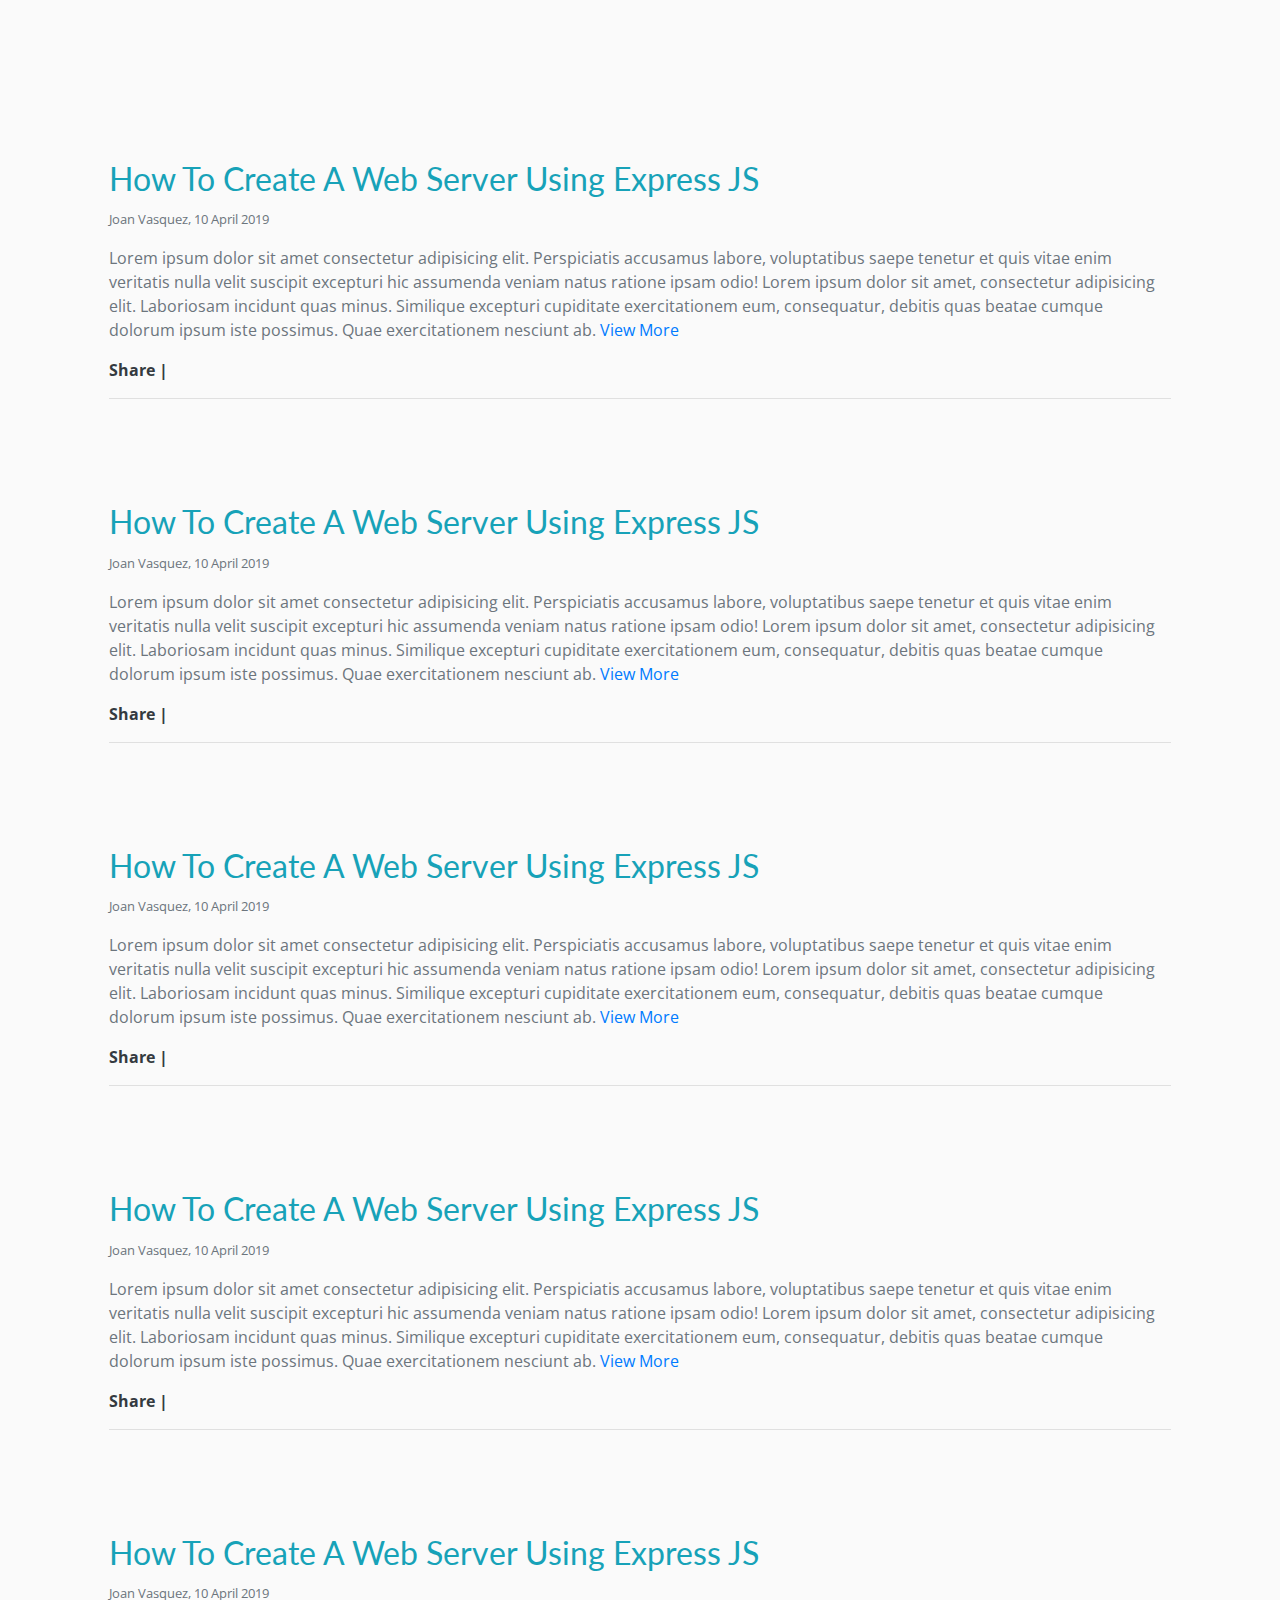
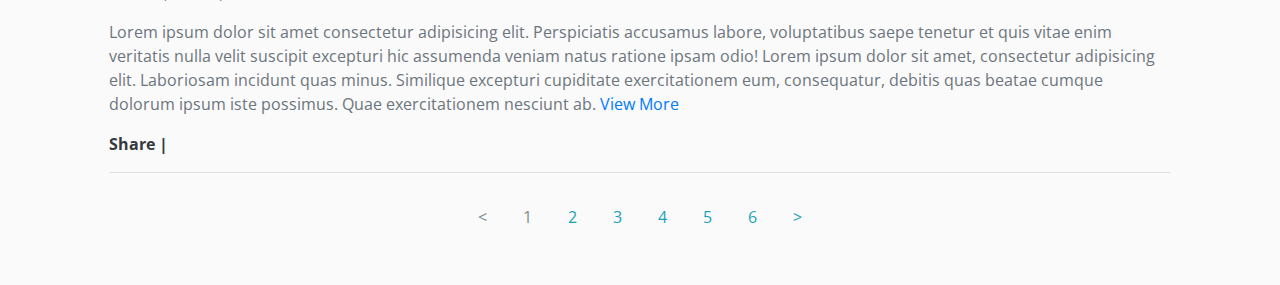
==== blog.html @ 9cd9b3cc "Blogs done" ====
<!DOCTYPE html>
<html lang="en">
  <head>
    <meta charset="UTF-8" />
    <meta name="viewport" content="width=device-width, initial-scale=1.0" />
    <meta http-equiv="X-UA-Compatible" content="ie=edge" />
    <link rel="stylesheet" href="vendors/css/bootstrap.min.css" />
    <link
      rel="stylesheet"
      href="https://use.fontawesome.com/releases/v5.8.1/css/all.css"
      integrity="sha384-50oBUHEmvpQ+1lW4y57PTFmhCaXp0ML5d60M1M7uH2+nqUivzIebhndOJK28anvf"
      crossorigin="anonymous"
    />
    <link
      href="https://fonts.googleapis.com/css?family=Lato:400,700|Open+Sans"
      rel="stylesheet"
    />
    <link rel="stylesheet" href="resources/css/style.css" />
    <title>Blog Tutorial</title>
  </head>

  <body>
    <div class="container mt-5">
      <div class="row p-4">
        <div class="col-sm-12 mt-5">
          <img
            src="https://vueschool.s3.amazonaws.com/d45176c7b195ea2779b8624ba50e78b6/async-data-with-nuxtjs.png"
            alt=""
            class="img-fluid w-100"
          />
          <h2 class="mt-3 text-info text-capitalize">
            How to create a web server using Express JS
          </h2>
          <small class="text-secondary">Joan Vasquez, 10 April 2019</small>
          <p class="mt-3 text-secondary">
            Lorem ipsum dolor sit amet consectetur adipisicing elit.
            Perspiciatis accusamus labore, voluptatibus saepe tenetur et quis
            vitae enim veritatis nulla velit suscipit excepturi hic assumenda
            veniam natus ratione ipsam odio! Lorem ipsum dolor sit amet,
            consectetur adipisicing elit. Laboriosam incidunt quas minus.
            Similique excepturi cupiditate exercitationem eum, consequatur,
            debitis quas beatae cumque dolorum ipsum iste possimus. Quae
            exercitationem nesciunt ab.
            <a href="#">View More</a>
          </p>
          <span class="font-weight-bold text-dark">Share | </span>
          <a href="#" class="text-decoration-none ml-2 ml-2"
            ><i class="fa-2x fab fa-facebook" id="facebook"></i
          ></a>
          <a href="#" class="text-decoration-none ml-2 ml-2"
            ><i class="fa-2x fab fa-pinterest-square" id="instagram"></i
          ></a>
          <a href="$" class="text-decoration-none ml-2 ml-2"
            ><i class="fa-2x fab fa-whatsapp-square" id="whatsapp"></i
          ></a>
          <hr />
        </div>
        <div class="col-sm-12 mt-5">
          <img
            src="https://vueschool.s3.amazonaws.com/d45176c7b195ea2779b8624ba50e78b6/async-data-with-nuxtjs.png"
            alt=""
            class="img-fluid w-100"
          />
          <h2 class="mt-3 text-info text-capitalize">
            How to create a web server using Express JS
          </h2>
          <small class="text-secondary">Joan Vasquez, 10 April 2019</small>
          <p class="mt-3 text-secondary">
            Lorem ipsum dolor sit amet consectetur adipisicing elit.
            Perspiciatis accusamus labore, voluptatibus saepe tenetur et quis
            vitae enim veritatis nulla velit suscipit excepturi hic assumenda
            veniam natus ratione ipsam odio! Lorem ipsum dolor sit amet,
            consectetur adipisicing elit. Laboriosam incidunt quas minus.
            Similique excepturi cupiditate exercitationem eum, consequatur,
            debitis quas beatae cumque dolorum ipsum iste possimus. Quae
            exercitationem nesciunt ab.
            <a href="#">View More</a>
          </p>
          <span class="font-weight-bold text-dark">Share | </span>
          <a href="#" class="text-decoration-none ml-2 ml-2"
            ><i class="fa-2x fab fa-facebook" id="facebook"></i
          ></a>
          <a href="#" class="text-decoration-none ml-2 ml-2"
            ><i class="fa-2x fab fa-pinterest-square" id="instagram"></i
          ></a>
          <a href="$" class="text-decoration-none ml-2 ml-2"
            ><i class="fa-2x fab fa-whatsapp-square" id="whatsapp"></i
          ></a>
          <hr />
        </div>
        <div class="col-sm-12 mt-5">
          <img
            src="https://vueschool.s3.amazonaws.com/d45176c7b195ea2779b8624ba50e78b6/async-data-with-nuxtjs.png"
            alt=""
            class="img-fluid w-100"
          />
          <h2 class="mt-3 text-info text-capitalize">
            How to create a web server using Express JS
          </h2>
          <small class="text-secondary">Joan Vasquez, 10 April 2019</small>
          <p class="mt-3 text-secondary">
            Lorem ipsum dolor sit amet consectetur adipisicing elit.
            Perspiciatis accusamus labore, voluptatibus saepe tenetur et quis
            vitae enim veritatis nulla velit suscipit excepturi hic assumenda
            veniam natus ratione ipsam odio! Lorem ipsum dolor sit amet,
            consectetur adipisicing elit. Laboriosam incidunt quas minus.
            Similique excepturi cupiditate exercitationem eum, consequatur,
            debitis quas beatae cumque dolorum ipsum iste possimus. Quae
            exercitationem nesciunt ab.
            <a href="#">View More</a>
          </p>
          <span class="font-weight-bold text-dark">Share | </span>
          <a href="#" class="text-decoration-none ml-2 ml-2"
            ><i class="fa-2x fab fa-facebook" id="facebook"></i
          ></a>
          <a href="#" class="text-decoration-none ml-2 ml-2"
            ><i class="fa-2x fab fa-pinterest-square" id="instagram"></i
          ></a>
          <a href="$" class="text-decoration-none ml-2 ml-2"
            ><i class="fa-2x fab fa-whatsapp-square" id="whatsapp"></i
          ></a>
          <hr />
        </div>
        <div class="col-sm-12 mt-5">
          <img
            src="https://vueschool.s3.amazonaws.com/d45176c7b195ea2779b8624ba50e78b6/async-data-with-nuxtjs.png"
            alt=""
            class="img-fluid w-100"
          />
          <h2 class="mt-3 text-info text-capitalize">
            How to create a web server using Express JS
          </h2>
          <small class="text-secondary">Joan Vasquez, 10 April 2019</small>
          <p class="mt-3 text-secondary">
            Lorem ipsum dolor sit amet consectetur adipisicing elit.
            Perspiciatis accusamus labore, voluptatibus saepe tenetur et quis
            vitae enim veritatis nulla velit suscipit excepturi hic assumenda
            veniam natus ratione ipsam odio! Lorem ipsum dolor sit amet,
            consectetur adipisicing elit. Laboriosam incidunt quas minus.
            Similique excepturi cupiditate exercitationem eum, consequatur,
            debitis quas beatae cumque dolorum ipsum iste possimus. Quae
            exercitationem nesciunt ab.
            <a href="#">View More</a>
          </p>
          <span class="font-weight-bold text-dark">Share | </span>
          <a href="#" class="text-decoration-none ml-2 ml-2"
            ><i class="fa-2x fab fa-facebook" id="facebook"></i
          ></a>
          <a href="#" class="text-decoration-none ml-2 ml-2"
            ><i class="fa-2x fab fa-pinterest-square" id="instagram"></i
          ></a>
          <a href="$" class="text-decoration-none ml-2 ml-2"
            ><i class="fa-2x fab fa-whatsapp-square" id="whatsapp"></i
          ></a>
          <hr />
        </div>
        <div class="col-sm-12 mt-5">
          <img
            src="https://vueschool.s3.amazonaws.com/d45176c7b195ea2779b8624ba50e78b6/async-data-with-nuxtjs.png"
            alt=""
            class="img-fluid w-100"
          />
          <h2 class="mt-3 text-info text-capitalize">
            How to create a web server using Express JS
          </h2>
          <small class="text-secondary">Joan Vasquez, 10 April 2019</small>
          <p class="mt-3 text-secondary">
            Lorem ipsum dolor sit amet consectetur adipisicing elit.
            Perspiciatis accusamus labore, voluptatibus saepe tenetur et quis
            vitae enim veritatis nulla velit suscipit excepturi hic assumenda
            veniam natus ratione ipsam odio! Lorem ipsum dolor sit amet,
            consectetur adipisicing elit. Laboriosam incidunt quas minus.
            Similique excepturi cupiditate exercitationem eum, consequatur,
            debitis quas beatae cumque dolorum ipsum iste possimus. Quae
            exercitationem nesciunt ab.
            <a href="#">View More</a>
          </p>
          <span class="font-weight-bold text-dark">Share | </span>
          <a href="#" class="text-decoration-none ml-2 ml-2"
            ><i class="fa-2x fab fa-facebook" id="facebook"></i
          ></a>
          <a href="#" class="text-decoration-none ml-2 ml-2"
            ><i class="fa-2x fab fa-pinterest-square" id="instagram"></i
          ></a>
          <a href="$" class="text-decoration-none ml-2 ml-2"
            ><i class="fa-2x fab fa-whatsapp-square" id="whatsapp"></i
          ></a>
          <hr />
        </div>

        <ul class="col-12 text-center" id="pagination">
                <li class="p-3">
                  <a href="#" class="text-info disabled">&#60;</a>
                </li>
                <li class="p-3">
                  <a href="#" class="text-info disabled">1</a>
                </li>
                <li class="p-3">
                  <a href="#" class="text-info">2</a>
                </li>
                <li class="p-3">
                  <a href="#" class="text-info">3</a>
                </li>
                <li class="p-3">
                  <a href="#" class="text-info">4</a>
                </li>
                <li class="p-3">
                  <a href="#" class="text-info">5</a>
                </li>
                <li class="p-3">
                  <a href="#" class="text-info">6</a>
                </li>
                <li class="p-3">
                  <a href="#" class="text-info">&#62;</a>
                </li>
              </ul>
      </div>
    </div>

    <script src="vendors/js/jquery.js"></script>
    <script src="vendors/js/popper.js"></script>
    <script src="vendors/js/bootstrap.min.js"></script>
    <script src="resources/js/app.js"></script>
  </body>
</html>
---- resources/css/style.css ----
* {
  margin: 0;
  padding: 0;
  box-sizing: border-box;
}

html,
body {
  background-color: #fafafa;
  font-size: 1rem;
  font-family: "Open Sans", "Lato", sans-serif !important;
}

h1,
h2,
h3,
h4,
h5,
h6 {
  font-family: "Lato";
  font-weight: 400;
  text-transform: uppercase;
}

/*MAIN NAVBAR*/
#navbar-top .navbar-nav li > a {
  text-transform: capitalize;
  transition: background-color 0.2s, color 0.2s;
}

#navbar-top .navbar-nav li.active > a {
  color: #7f8c8d !important;
}

#navbar-top .navbar-nav li > a:hover {
  color: #7f8c8d !important;
}

/*HEADER IMG*/
.header-img {
  background-image: linear-gradient(to right, rgba(11, 72, 107, 0.7), rgba(245, 98, 23, 0.7)),
    url(https://cdn-blob-prd.azureedge.net/prd-pws/images/default-source/default-album/high-school-students.jpg?sfvrsn=9498bf7c_2*);
  background-size: cover;
  background-position: top center;
  background-repeat: no-repeat;
  height: 500px;
}

#sub-header-title {
  text-shadow: 0px 0px 6px rgba(150, 150, 150, 0.4);
}

/*SECTION USERS INDEX*/
#section-users-index {
  background: #141e30; /* fallback for old browsers */
  background: -webkit-linear-gradient(
    to left,
    #243b55,
    #141e30
  ); /* Chrome 10-25, Safari 5.1-6 */
  background: linear-gradient(
    to left,
    #243b55,
    #141e30
  ); /* W3C, IE 10+/ Edge, Firefox 16+, Chrome 26+, Opera 12+, Safari 7+ */
  border-top-left-radius: 25px;
}

/*SECTION TECHNOLOGY*/
#section-technology {
    background: #3a7bd5;  /* fallback for old browsers */
background: -webkit-linear-gradient(to right, #3a6073, #3a7bd5);  /* Chrome 10-25, Safari 5.1-6 */
background: linear-gradient(to right, #3a6073, #3a7bd5); /* W3C, IE 10+/ Edge, Firefox 16+, Chrome 26+, Opera 12+, Safari 7+ */

}

#section-technology img {
    opacity: 0.7;
}

/*FOOTER*/
.social-network-footer {
  list-style: none;
}

.social-network-footer li {
  display: inline-block;
}

#pagination {
  list-style: none;
}

#pagination li {
  display: inline-block;
}

#pagination .disabled {
  pointer-events: none;
  cursor: default;
  color: #7f8c8d !important;
}

#pagination .active {
  color: #7f8c8d !important;
}

#facebook {
  color: #3b5998;
}

#instagram {
  color: #bd081c;
}

#whatsapp {
  color: #25d366;
}
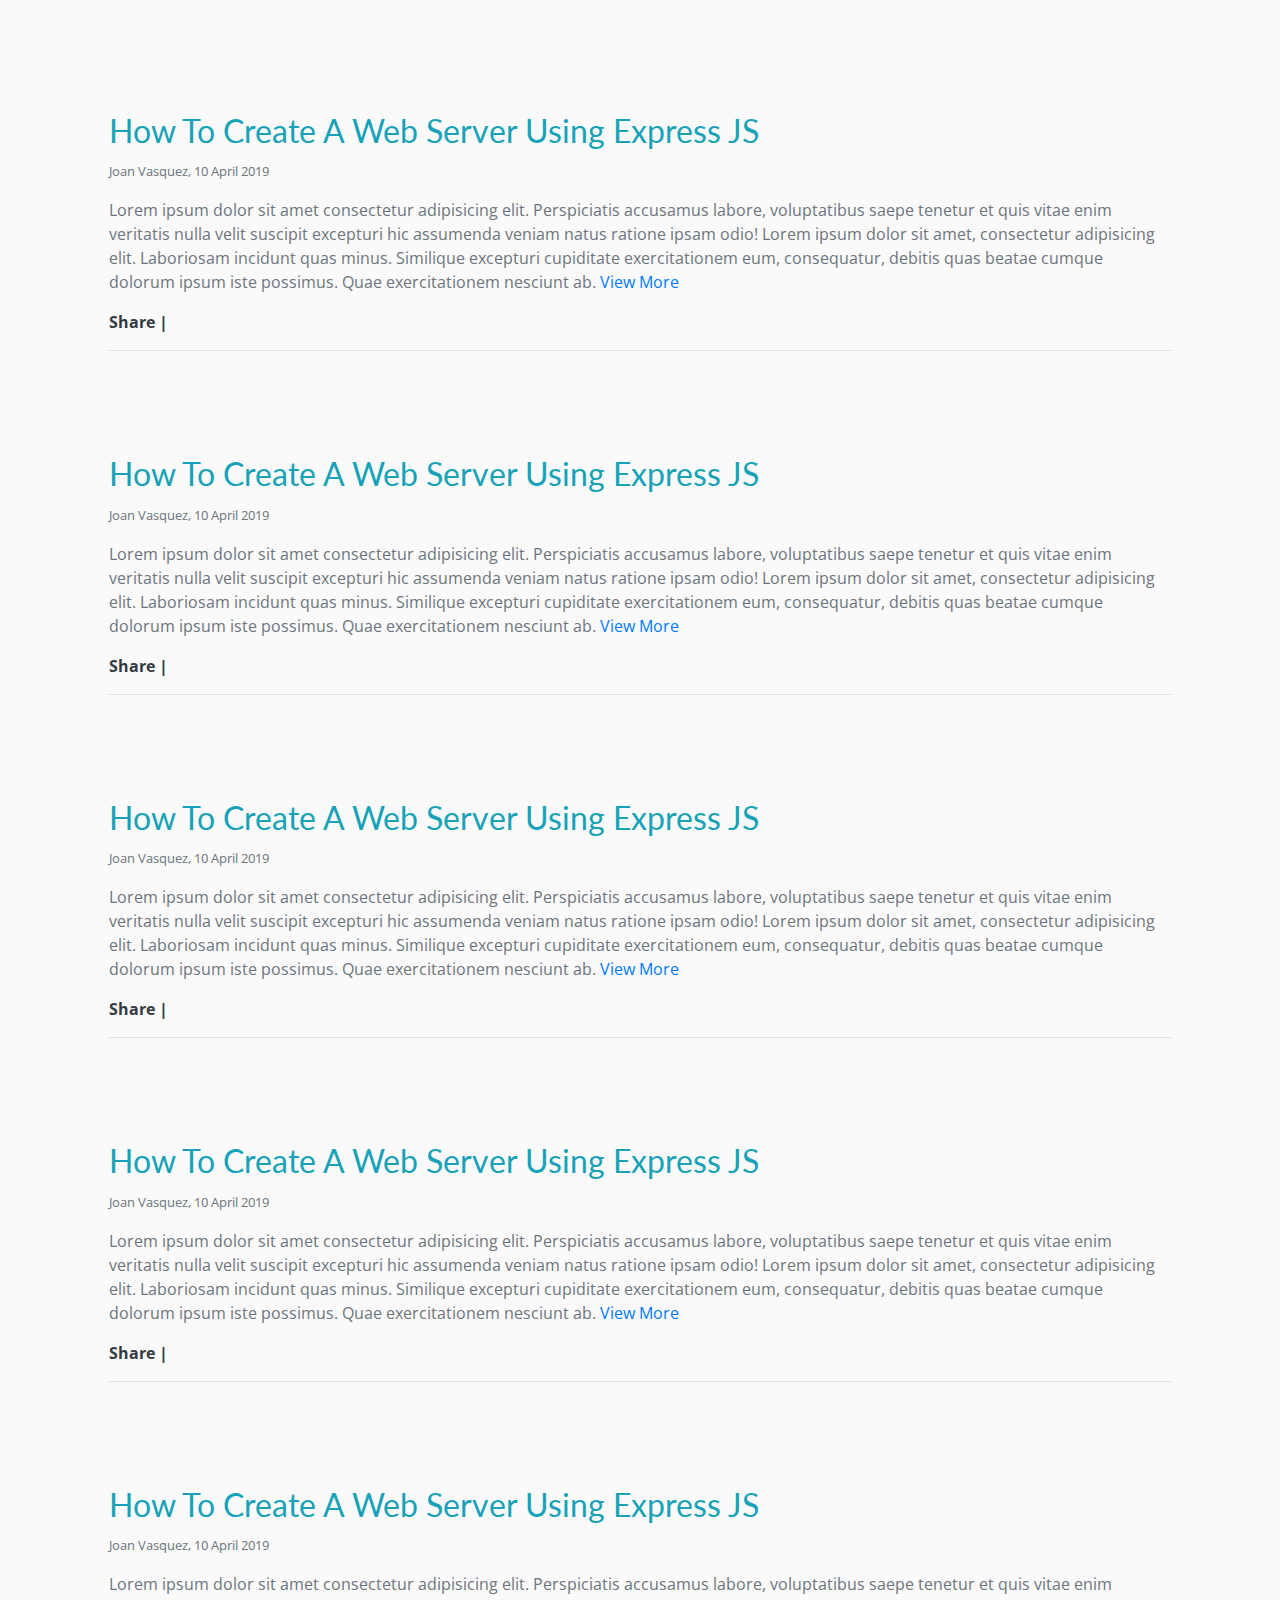
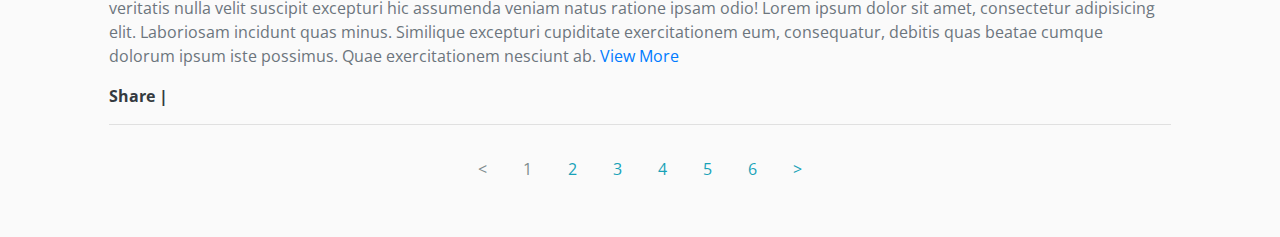
==== commit d4fdc943: "working on blog page" ====
--- a/blog.html
+++ b/blog.html
@@ -20,7 +20,7 @@
   </head>
 
   <body>
-    <div class="container mt-5">
+    <div class="container">
       <div class="row p-4">
         <div class="col-sm-12 mt-5">
           <img
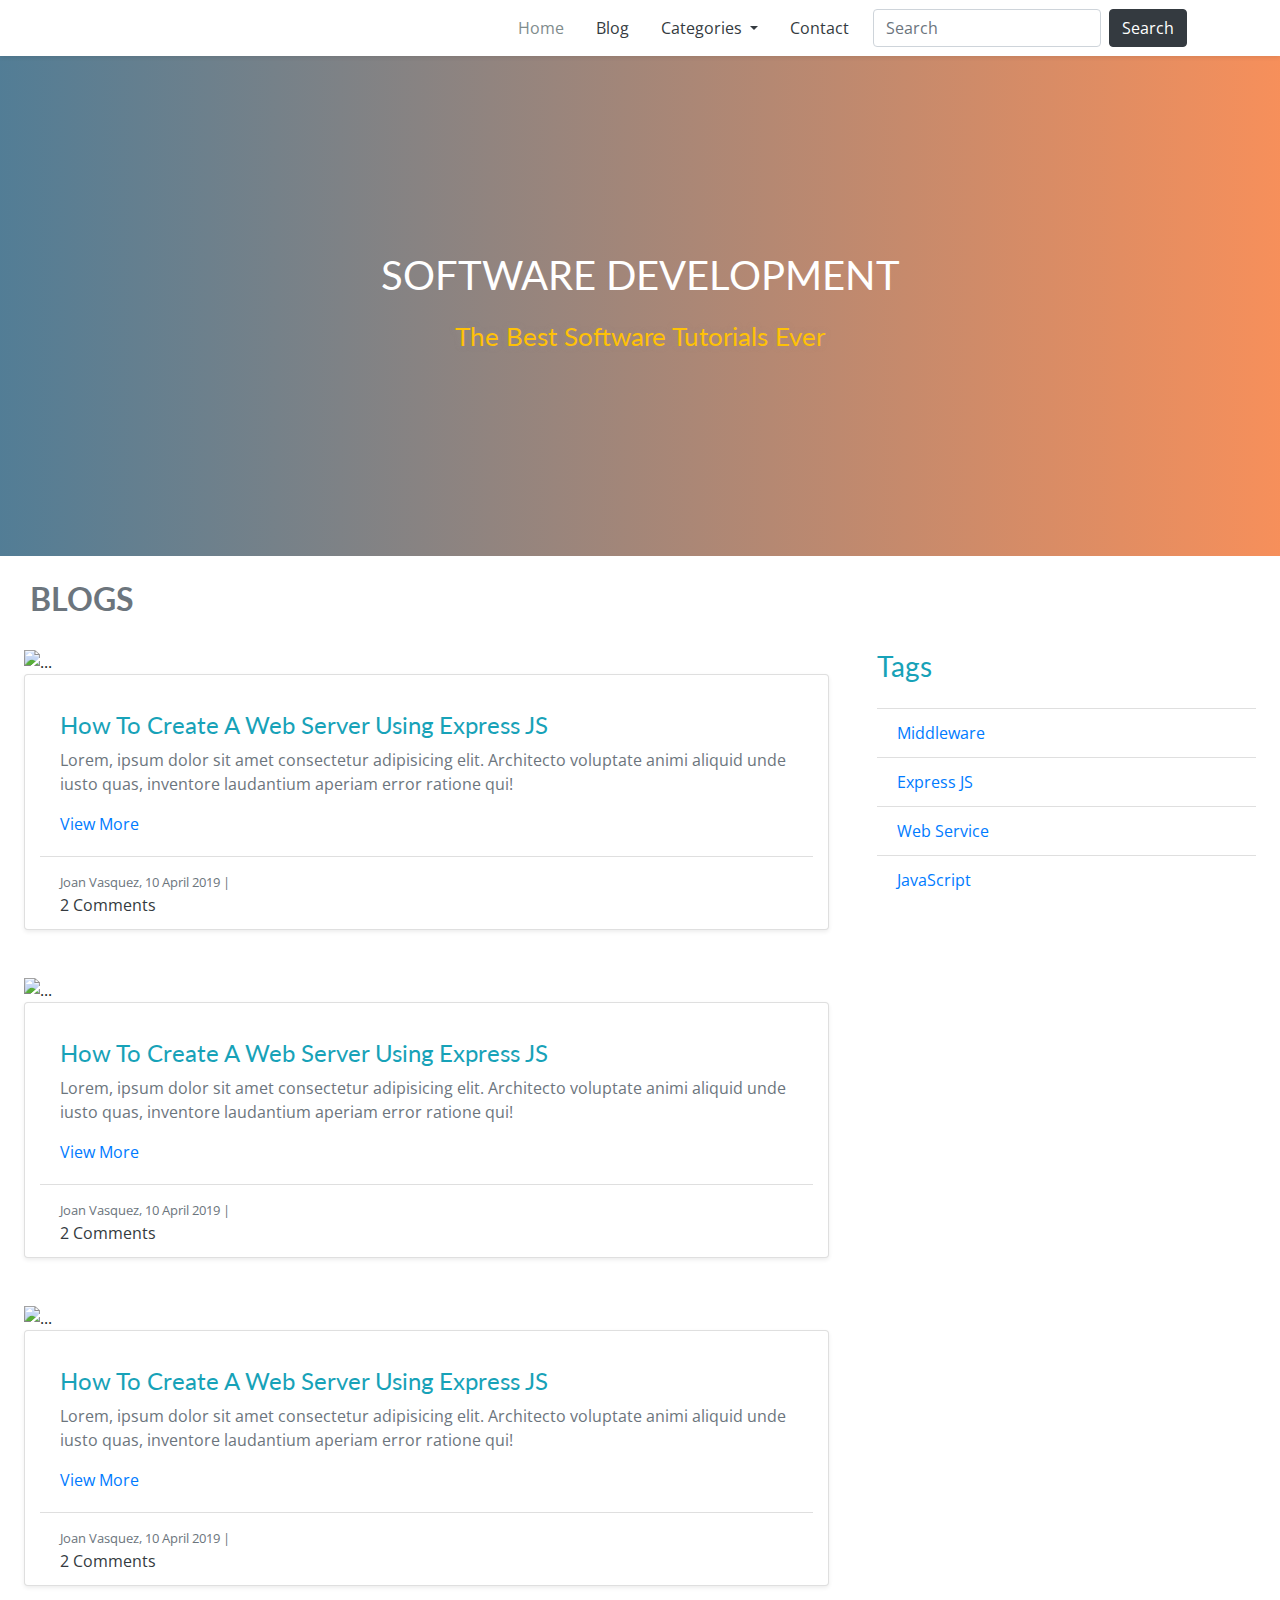
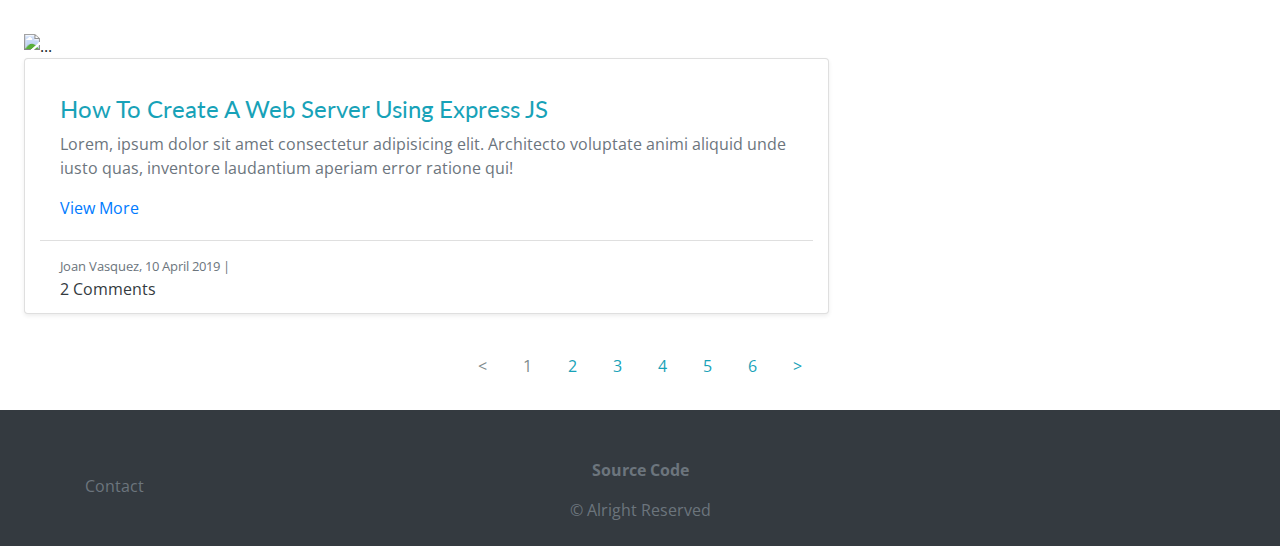
==== commit 041ccd9c: "working post page" ====
--- a/blog.html
+++ b/blog.html
@@ -20,201 +20,298 @@
   </head>
 
   <body>
-    <div class="container">
-      <div class="row p-4">
-        <div class="col-sm-12 mt-5">
-          <img
-            src="https://vueschool.s3.amazonaws.com/d45176c7b195ea2779b8624ba50e78b6/async-data-with-nuxtjs.png"
-            alt=""
-            class="img-fluid w-100"
-          />
-          <h2 class="mt-3 text-info text-capitalize">
-            How to create a web server using Express JS
-          </h2>
-          <small class="text-secondary">Joan Vasquez, 10 April 2019</small>
-          <p class="mt-3 text-secondary">
-            Lorem ipsum dolor sit amet consectetur adipisicing elit.
-            Perspiciatis accusamus labore, voluptatibus saepe tenetur et quis
-            vitae enim veritatis nulla velit suscipit excepturi hic assumenda
-            veniam natus ratione ipsam odio! Lorem ipsum dolor sit amet,
-            consectetur adipisicing elit. Laboriosam incidunt quas minus.
-            Similique excepturi cupiditate exercitationem eum, consequatur,
-            debitis quas beatae cumque dolorum ipsum iste possimus. Quae
-            exercitationem nesciunt ab.
-            <a href="#">View More</a>
-          </p>
-          <span class="font-weight-bold text-dark">Share | </span>
-          <a href="#" class="text-decoration-none ml-2 ml-2"
-            ><i class="fa-2x fab fa-facebook" id="facebook"></i
-          ></a>
-          <a href="#" class="text-decoration-none ml-2 ml-2"
-            ><i class="fa-2x fab fa-pinterest-square" id="instagram"></i
-          ></a>
-          <a href="$" class="text-decoration-none ml-2 ml-2"
-            ><i class="fa-2x fab fa-whatsapp-square" id="whatsapp"></i
-          ></a>
-          <hr />
+    <header class="main-header">
+      <nav
+        class="navbar navbar-expand-lg navbar-light bg-white shadow-sm"
+        id="main-navbar"
+      >
+        <div class="container">
+          <a class="navbar-brand" href="#"><i class="fas fa-terminal"></i></a>
+          <button
+            class="navbar-toggler"
+            type="button"
+            data-toggle="collapse"
+            data-target="#navbar-top"
+            aria-controls="navbar-top"
+            aria-expanded="false"
+            aria-label="Toggle navigation"
+          >
+            <span class="navbar-toggler-icon"></span>
+          </button>
+
+          <div class="collapse navbar-collapse" id="navbar-top">
+            <ul class="navbar-nav ml-auto">
+              <li class="ml-2 mr-2 nav-item active">
+                <a class="nav-link text-dark" href="#"
+                  >Home <span class="sr-only">(current)</span></a
+                >
+              </li>
+              <li class="ml-2 mr-2 nav-item">
+                <a class="nav-link text-dark" href="#">Blog</a>
+              </li>
+              <li class="ml-2 mr-2 nav-item dropdown">
+                <a
+                  class="nav-link text-dark dropdown-toggle"
+                  href="#"
+                  id="navbarDropdown"
+                  role="button"
+                  data-toggle="dropdown"
+                  aria-haspopup="true"
+                  aria-expanded="false"
+                >
+                  Categories
+                </a>
+                <div class="dropdown-menu" aria-labelledby="navbarDropdown">
+                  <a class="dropdown-item" href="#">React JS</a>
+                  <a class="dropdown-item" href="#">Angular JS</a>
+                  <a class="dropdown-item" href="#">Node JS</a>
+                  <div class="dropdown-divider"></div>
+                  <a class="dropdown-item" href="#">Firebase</a>
+                </div>
+              </li>
+              <li class="ml-2 mr-2 nav-item">
+                <a class="nav-link text-dark" href="#">Contact</a>
+              </li>
+            </ul>
+            <form class="form-inline my-2 my-lg-0 ml-2 mr-2 ">
+              <input
+                class="form-control mr-sm-2"
+                type="search"
+                placeholder="Search"
+                aria-label="Search"
+              />
+              <button class="btn btn-dark my-2 my-sm-0" type="submit">
+                <i class="fas fa-search"></i> Search
+              </button>
+            </form>
+          </div>
         </div>
-        <div class="col-sm-12 mt-5">
-          <img
-            src="https://vueschool.s3.amazonaws.com/d45176c7b195ea2779b8624ba50e78b6/async-data-with-nuxtjs.png"
-            alt=""
-            class="img-fluid w-100"
-          />
-          <h2 class="mt-3 text-info text-capitalize">
-            How to create a web server using Express JS
-          </h2>
-          <small class="text-secondary">Joan Vasquez, 10 April 2019</small>
-          <p class="mt-3 text-secondary">
-            Lorem ipsum dolor sit amet consectetur adipisicing elit.
-            Perspiciatis accusamus labore, voluptatibus saepe tenetur et quis
-            vitae enim veritatis nulla velit suscipit excepturi hic assumenda
-            veniam natus ratione ipsam odio! Lorem ipsum dolor sit amet,
-            consectetur adipisicing elit. Laboriosam incidunt quas minus.
-            Similique excepturi cupiditate exercitationem eum, consequatur,
-            debitis quas beatae cumque dolorum ipsum iste possimus. Quae
-            exercitationem nesciunt ab.
-            <a href="#">View More</a>
-          </p>
-          <span class="font-weight-bold text-dark">Share | </span>
-          <a href="#" class="text-decoration-none ml-2 ml-2"
-            ><i class="fa-2x fab fa-facebook" id="facebook"></i
-          ></a>
-          <a href="#" class="text-decoration-none ml-2 ml-2"
-            ><i class="fa-2x fab fa-pinterest-square" id="instagram"></i
-          ></a>
-          <a href="$" class="text-decoration-none ml-2 ml-2"
-            ><i class="fa-2x fab fa-whatsapp-square" id="whatsapp"></i
-          ></a>
-          <hr />
+      </nav>
+      <div class="header-img">
+        <div
+          class="w-100 h-100 d-flex flex-row justify-content-center align-items-center"
+        >
+          <div class="container">
+            <h1 class="text-white text-center">Software Development</h1>
+            <h2
+              class="text-warning text-capitalize text-center mt-3"
+              id="sub-header-title"
+            >
+              <small>The best software tutorials ever</small>
+            </h2>
+          </div>
         </div>
-        <div class="col-sm-12 mt-5">
-          <img
-            src="https://vueschool.s3.amazonaws.com/d45176c7b195ea2779b8624ba50e78b6/async-data-with-nuxtjs.png"
-            alt=""
-            class="img-fluid w-100"
-          />
-          <h2 class="mt-3 text-info text-capitalize">
-            How to create a web server using Express JS
-          </h2>
-          <small class="text-secondary">Joan Vasquez, 10 April 2019</small>
-          <p class="mt-3 text-secondary">
-            Lorem ipsum dolor sit amet consectetur adipisicing elit.
-            Perspiciatis accusamus labore, voluptatibus saepe tenetur et quis
-            vitae enim veritatis nulla velit suscipit excepturi hic assumenda
-            veniam natus ratione ipsam odio! Lorem ipsum dolor sit amet,
-            consectetur adipisicing elit. Laboriosam incidunt quas minus.
-            Similique excepturi cupiditate exercitationem eum, consequatur,
-            debitis quas beatae cumque dolorum ipsum iste possimus. Quae
-            exercitationem nesciunt ab.
-            <a href="#">View More</a>
-          </p>
-          <span class="font-weight-bold text-dark">Share | </span>
-          <a href="#" class="text-decoration-none ml-2 ml-2"
-            ><i class="fa-2x fab fa-facebook" id="facebook"></i
-          ></a>
-          <a href="#" class="text-decoration-none ml-2 ml-2"
-            ><i class="fa-2x fab fa-pinterest-square" id="instagram"></i
-          ></a>
-          <a href="$" class="text-decoration-none ml-2 ml-2"
-            ><i class="fa-2x fab fa-whatsapp-square" id="whatsapp"></i
-          ></a>
-          <hr />
+      </div>
+    </header>
+
+    <div id="main-wrapper">
+      <div class="container-fluid bg-white">
+        <h2 class="font-weight-bold text-secondary col-12 pt-4">BLOGS</h2>
+        <div class="row">
+          <div class="col-sm-12 col-lg-8">
+            <div class="row p-4">
+              <img
+                src="https://vueschool.s3.amazonaws.com/d45176c7b195ea2779b8624ba50e78b6/async-data-with-nuxtjs.png"
+                class="img-fluid w-100 h-100"
+                alt="..."
+              />
+              <div class="col-sm-12 card shadow-sm">
+                <div class="card-body">
+                  <h4 class="mt-3 text-info text-capitalize">
+                    How to create a web server using Express JS
+                  </h4>
+                  <p class="card-text text-secondary">
+                    Lorem, ipsum dolor sit amet consectetur adipisicing elit.
+                    Architecto voluptate animi aliquid unde iusto quas,
+                    inventore laudantium aperiam error ratione qui!
+                  </p>
+                  <a href="#">View More</a>
+                </div>
+                <div class="card-footer bg-transparent">
+                  <small class="text-secondary"
+                    >Joan Vasquez, 10 April 2019 |
+                  </small>
+                  <br />
+                  <span class="text-dark">
+                    <i class="far fa-comment-alt"></i> 2 Comments
+                  </span>
+                </div>
+              </div>
+            </div>
+
+            <div class="row p-4">
+              <img
+                src="https://vueschool.s3.amazonaws.com/d45176c7b195ea2779b8624ba50e78b6/async-data-with-nuxtjs.png"
+                class="img-fluid w-100 h-100"
+                alt="..."
+              />
+              <div class="col-sm-12 card shadow-sm">
+                <div class="card-body">
+                  <h4 class="mt-3 text-info text-capitalize">
+                    How to create a web server using Express JS
+                  </h4>
+                  <p class="card-text text-secondary">
+                    Lorem, ipsum dolor sit amet consectetur adipisicing elit.
+                    Architecto voluptate animi aliquid unde iusto quas,
+                    inventore laudantium aperiam error ratione qui!
+                  </p>
+                  <a href="#">View More</a>
+                </div>
+                <div class="card-footer bg-transparent">
+                  <small class="text-secondary"
+                    >Joan Vasquez, 10 April 2019 |
+                  </small>
+                  <br />
+                  <span class="text-dark">
+                    <i class="far fa-comment-alt"></i> 2 Comments
+                  </span>
+                </div>
+              </div>
+            </div>
+
+            <div class="row p-4">
+              <img
+                src="https://vueschool.s3.amazonaws.com/d45176c7b195ea2779b8624ba50e78b6/async-data-with-nuxtjs.png"
+                class="img-fluid w-100 h-100"
+                alt="..."
+              />
+              <div class="col-sm-12 card shadow-sm">
+                <div class="card-body">
+                  <h4 class="mt-3 text-info text-capitalize">
+                    How to create a web server using Express JS
+                  </h4>
+                  <p class="card-text text-secondary">
+                    Lorem, ipsum dolor sit amet consectetur adipisicing elit.
+                    Architecto voluptate animi aliquid unde iusto quas,
+                    inventore laudantium aperiam error ratione qui!
+                  </p>
+                  <a href="#">View More</a>
+                </div>
+                <div class="card-footer bg-transparent">
+                  <small class="text-secondary"
+                    >Joan Vasquez, 10 April 2019 |
+                  </small>
+                  <br />
+                  <span class="text-dark">
+                    <i class="far fa-comment-alt"></i> 2 Comments
+                  </span>
+                </div>
+              </div>
+            </div>
+
+            <div class="row p-4">
+              <img
+                src="https://vueschool.s3.amazonaws.com/d45176c7b195ea2779b8624ba50e78b6/async-data-with-nuxtjs.png"
+                class="img-fluid w-100 h-100"
+                alt="..."
+              />
+              <div class="col-sm-12 card shadow-sm">
+                <div class="card-body">
+                  <h4 class="mt-3 text-info text-capitalize">
+                    How to create a web server using Express JS
+                  </h4>
+                  <p class="card-text text-secondary">
+                    Lorem, ipsum dolor sit amet consectetur adipisicing elit.
+                    Architecto voluptate animi aliquid unde iusto quas,
+                    inventore laudantium aperiam error ratione qui!
+                  </p>
+                  <a href="#">View More</a>
+                </div>
+                <div class="card-footer bg-transparent">
+                  <small class="text-secondary"
+                    >Joan Vasquez, 10 April 2019 |
+                  </small>
+                  <br />
+                  <span class="text-dark">
+                    <i class="far fa-comment-alt"></i> 2 Comments
+                  </span>
+                </div>
+              </div>
+            </div>
+          </div>
+
+          <div class="col-lg-4 p-4 d-sm-none d-md-block">
+            <h3 class="text-capitalize text-info">Tags</h3>
+            <ul class="list-group list-group-flush mt-4">
+              <li class="list-group-item"><a href="#">Middleware</a></li>
+              <li class="list-group-item"><a href="#">Express JS</a></li>
+              <li class="list-group-item"><a href="#">Web Service</a></li>
+              <li class="list-group-item"><a href="#">JavaScript</a></li>
+            </ul>
+          </div>
+
+          <ul class="col-12 text-center" id="pagination">
+            <li class="p-3">
+              <a href="#" class="text-info disabled">&#60;</a>
+            </li>
+            <li class="p-3">
+              <a href="#" class="text-info disabled">1</a>
+            </li>
+            <li class="p-3">
+              <a href="#" class="text-info">2</a>
+            </li>
+            <li class="p-3">
+              <a href="#" class="text-info">3</a>
+            </li>
+            <li class="p-3">
+              <a href="#" class="text-info">4</a>
+            </li>
+            <li class="p-3">
+              <a href="#" class="text-info">5</a>
+            </li>
+            <li class="p-3">
+              <a href="#" class="text-info">6</a>
+            </li>
+            <li class="p-3">
+              <a href="#" class="text-info">&#62;</a>
+            </li>
+          </ul>
         </div>
-        <div class="col-sm-12 mt-5">
-          <img
-            src="https://vueschool.s3.amazonaws.com/d45176c7b195ea2779b8624ba50e78b6/async-data-with-nuxtjs.png"
-            alt=""
-            class="img-fluid w-100"
-          />
-          <h2 class="mt-3 text-info text-capitalize">
-            How to create a web server using Express JS
-          </h2>
-          <small class="text-secondary">Joan Vasquez, 10 April 2019</small>
-          <p class="mt-3 text-secondary">
-            Lorem ipsum dolor sit amet consectetur adipisicing elit.
-            Perspiciatis accusamus labore, voluptatibus saepe tenetur et quis
-            vitae enim veritatis nulla velit suscipit excepturi hic assumenda
-            veniam natus ratione ipsam odio! Lorem ipsum dolor sit amet,
-            consectetur adipisicing elit. Laboriosam incidunt quas minus.
-            Similique excepturi cupiditate exercitationem eum, consequatur,
-            debitis quas beatae cumque dolorum ipsum iste possimus. Quae
-            exercitationem nesciunt ab.
-            <a href="#">View More</a>
-          </p>
-          <span class="font-weight-bold text-dark">Share | </span>
-          <a href="#" class="text-decoration-none ml-2 ml-2"
-            ><i class="fa-2x fab fa-facebook" id="facebook"></i
-          ></a>
-          <a href="#" class="text-decoration-none ml-2 ml-2"
-            ><i class="fa-2x fab fa-pinterest-square" id="instagram"></i
-          ></a>
-          <a href="$" class="text-decoration-none ml-2 ml-2"
-            ><i class="fa-2x fab fa-whatsapp-square" id="whatsapp"></i
-          ></a>
-          <hr />
-        </div>
-        <div class="col-sm-12 mt-5">
-          <img
-            src="https://vueschool.s3.amazonaws.com/d45176c7b195ea2779b8624ba50e78b6/async-data-with-nuxtjs.png"
-            alt=""
-            class="img-fluid w-100"
-          />
-          <h2 class="mt-3 text-info text-capitalize">
-            How to create a web server using Express JS
-          </h2>
-          <small class="text-secondary">Joan Vasquez, 10 April 2019</small>
-          <p class="mt-3 text-secondary">
-            Lorem ipsum dolor sit amet consectetur adipisicing elit.
-            Perspiciatis accusamus labore, voluptatibus saepe tenetur et quis
-            vitae enim veritatis nulla velit suscipit excepturi hic assumenda
-            veniam natus ratione ipsam odio! Lorem ipsum dolor sit amet,
-            consectetur adipisicing elit. Laboriosam incidunt quas minus.
-            Similique excepturi cupiditate exercitationem eum, consequatur,
-            debitis quas beatae cumque dolorum ipsum iste possimus. Quae
-            exercitationem nesciunt ab.
-            <a href="#">View More</a>
-          </p>
-          <span class="font-weight-bold text-dark">Share | </span>
-          <a href="#" class="text-decoration-none ml-2 ml-2"
-            ><i class="fa-2x fab fa-facebook" id="facebook"></i
-          ></a>
-          <a href="#" class="text-decoration-none ml-2 ml-2"
-            ><i class="fa-2x fab fa-pinterest-square" id="instagram"></i
-          ></a>
-          <a href="$" class="text-decoration-none ml-2 ml-2"
-            ><i class="fa-2x fab fa-whatsapp-square" id="whatsapp"></i
-          ></a>
-          <hr />
-        </div>
-
-        <ul class="col-12 text-center" id="pagination">
-                <li class="p-3">
-                  <a href="#" class="text-info disabled">&#60;</a>
+      </div>
+
+      <footer class="p-4 text-secondary bg-dark">
+        <div class="container">
+          <div class="row">
+            <div class="col-sm-12 col-lg-4">
+              <ul class="social-network-footer">
+                <li class="p-2">
+                  <a href="#"
+                    ><i class="text-secondary fa-2x fab fa-facebook-square"></i
+                  ></a>
                 </li>
-                <li class="p-3">
-                  <a href="#" class="text-info disabled">1</a>
+                <li class="p-2">
+                  <a href="#"
+                    ><i class="text-secondary fa-2x fab fa-instagram"></i
+                  ></a>
                 </li>
-                <li class="p-3">
-                  <a href="#" class="text-info">2</a>
+                <li class="p-2">
+                  <a href="#"
+                    ><i class="text-secondary fa-2x fab fa-github-square"></i
+                  ></a>
                 </li>
-                <li class="p-3">
-                  <a href="#" class="text-info">3</a>
-                </li>
-                <li class="p-3">
-                  <a href="#" class="text-info">4</a>
-                </li>
-                <li class="p-3">
-                  <a href="#" class="text-info">5</a>
-                </li>
-                <li class="p-3">
-                  <a href="#" class="text-info">6</a>
-                </li>
-                <li class="p-3">
-                  <a href="#" class="text-info">&#62;</a>
+                <li class="p-2">
+                  <a href="#"
+                    ><i class="text-secondary fa-2x fab fa-twitter-square"></i
+                  ></a>
                 </li>
               </ul>
-      </div>
+              <a href="#" class="text-secondary text-decoration-none"
+                >Contact</a
+              >
+            </div>
+            <div class="col-sm-12 text-center col-lg-4 mt-4">
+              <a
+                href="#"
+                class="text-secondary text-decoration-none font-weight-bold"
+                >Source Code</a
+              >
+            </div>
+          </div>
+          <div class="text-center">
+            &copy; Alright Reserved
+          </div>
+        </div>
+      </footer>
     </div>
 
     <script src="vendors/js/jquery.js"></script>
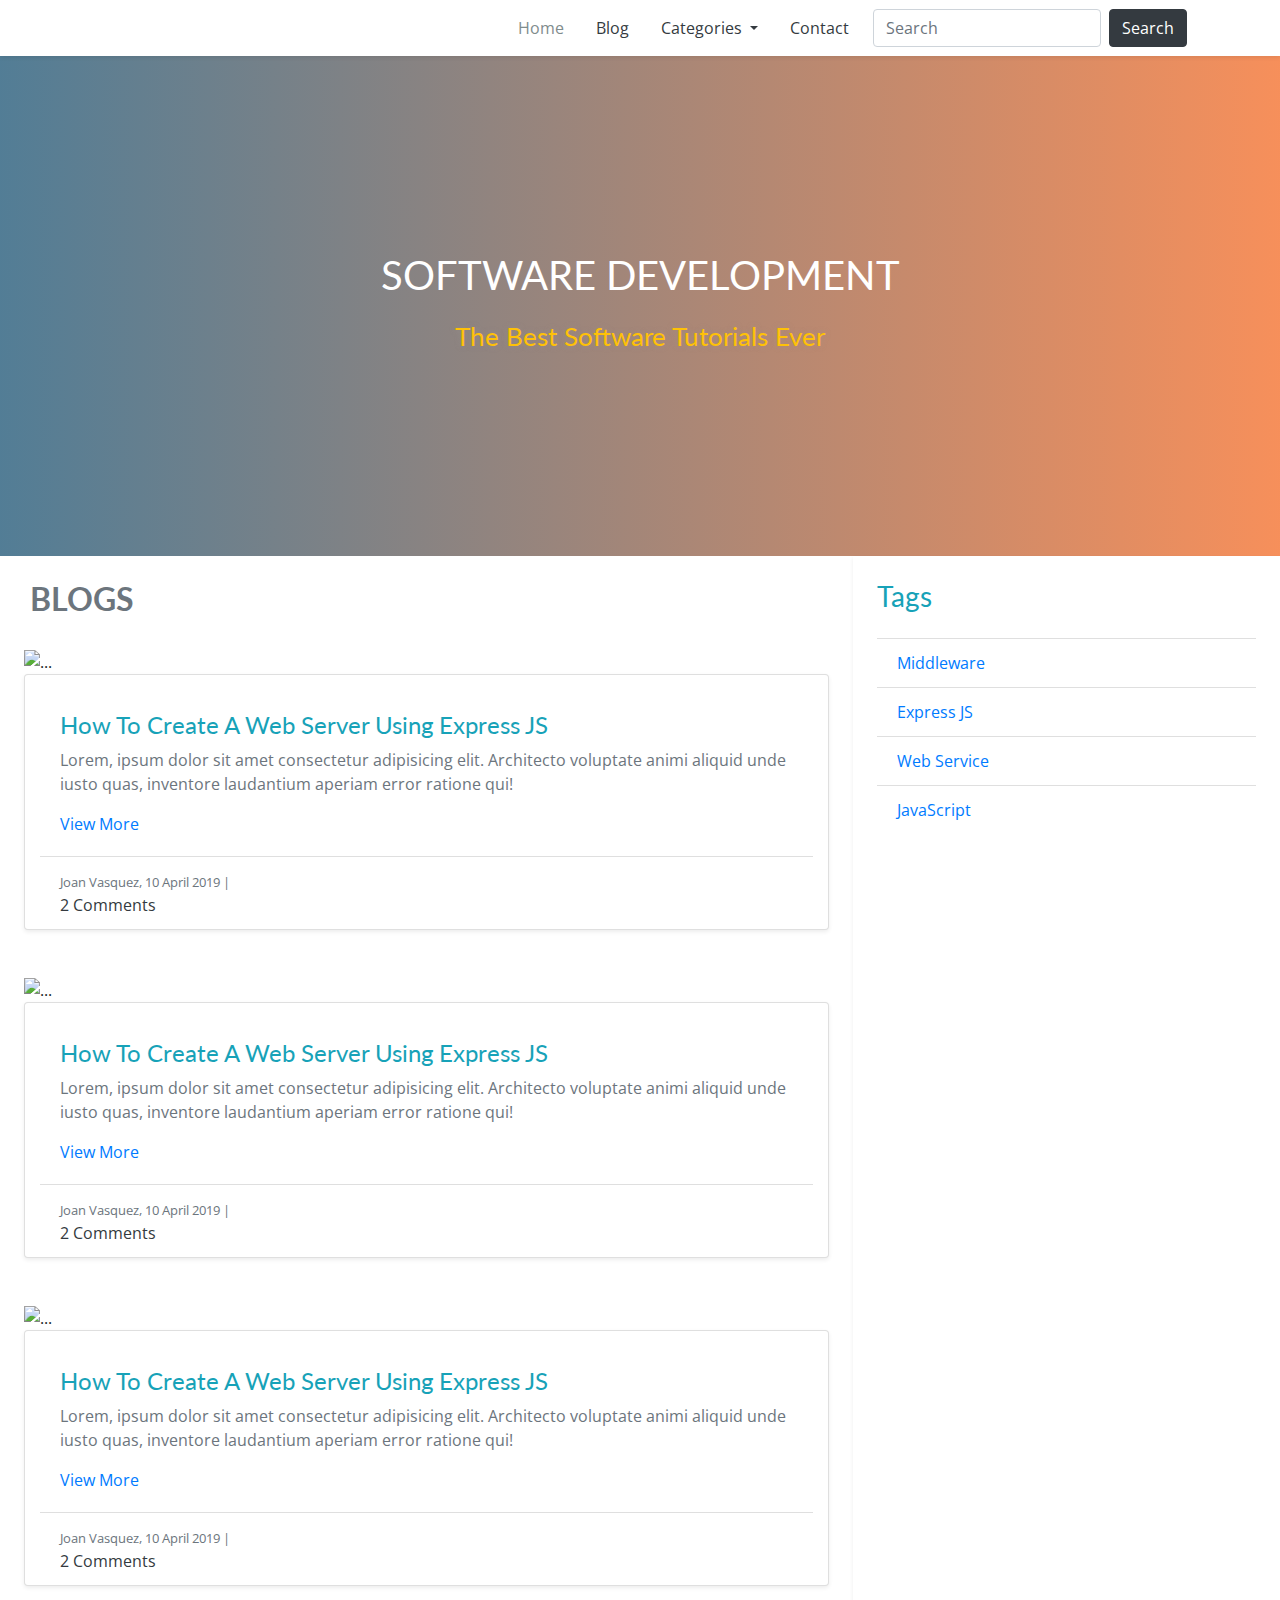
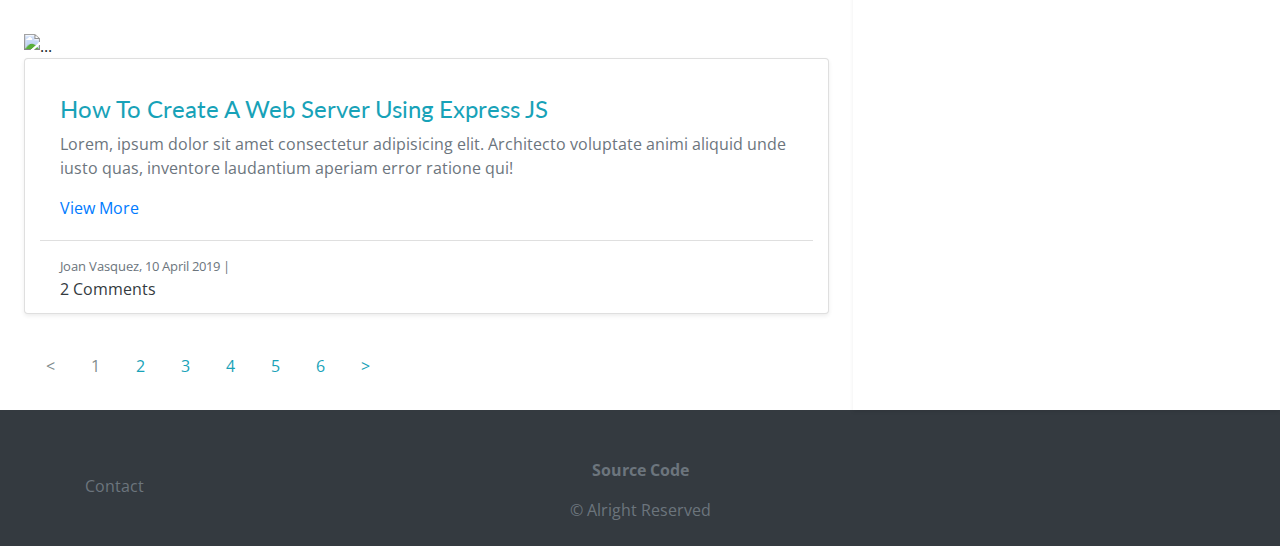
==== commit 52c06dfb: "Translating to wordpress" ====
--- a/blog.html
+++ b/blog.html
@@ -106,9 +106,9 @@
 
     <div id="main-wrapper">
       <div class="container-fluid bg-white">
-        <h2 class="font-weight-bold text-secondary col-12 pt-4">BLOGS</h2>
         <div class="row">
           <div class="col-sm-12 col-lg-8">
+            <h2 class="font-weight-bold text-secondary col-12 mt-4">BLOGS</h2>
             <div class="row p-4">
               <img
                 src="https://vueschool.s3.amazonaws.com/d45176c7b195ea2779b8624ba50e78b6/async-data-with-nuxtjs.png"
@@ -228,9 +228,35 @@
                 </div>
               </div>
             </div>
-          </div>
-
-          <div class="col-lg-4 p-4 d-sm-none d-md-block">
+            <ul class="col-12 " id="pagination">
+              <li class="p-3">
+                <a href="#" class="text-info disabled">&#60;</a>
+              </li>
+              <li class="p-3">
+                <a href="#" class="text-info disabled">1</a>
+              </li>
+              <li class="p-3">
+                <a href="#" class="text-info">2</a>
+              </li>
+              <li class="p-3">
+                <a href="#" class="text-info">3</a>
+              </li>
+              <li class="p-3">
+                <a href="#" class="text-info">4</a>
+              </li>
+              <li class="p-3">
+                <a href="#" class="text-info">5</a>
+              </li>
+              <li class="p-3">
+                <a href="#" class="text-info">6</a>
+              </li>
+              <li class="p-3">
+                <a href="#" class="text-info">&#62;</a>
+              </li>
+            </ul>
+          </div>
+
+          <div class="col-lg-4 p-4 d-sm-none d-md-block shadow-sm">
             <h3 class="text-capitalize text-info">Tags</h3>
             <ul class="list-group list-group-flush mt-4">
               <li class="list-group-item"><a href="#">Middleware</a></li>
@@ -239,33 +265,6 @@
               <li class="list-group-item"><a href="#">JavaScript</a></li>
             </ul>
           </div>
-
-          <ul class="col-12 text-center" id="pagination">
-            <li class="p-3">
-              <a href="#" class="text-info disabled">&#60;</a>
-            </li>
-            <li class="p-3">
-              <a href="#" class="text-info disabled">1</a>
-            </li>
-            <li class="p-3">
-              <a href="#" class="text-info">2</a>
-            </li>
-            <li class="p-3">
-              <a href="#" class="text-info">3</a>
-            </li>
-            <li class="p-3">
-              <a href="#" class="text-info">4</a>
-            </li>
-            <li class="p-3">
-              <a href="#" class="text-info">5</a>
-            </li>
-            <li class="p-3">
-              <a href="#" class="text-info">6</a>
-            </li>
-            <li class="p-3">
-              <a href="#" class="text-info">&#62;</a>
-            </li>
-          </ul>
         </div>
       </div>
 
